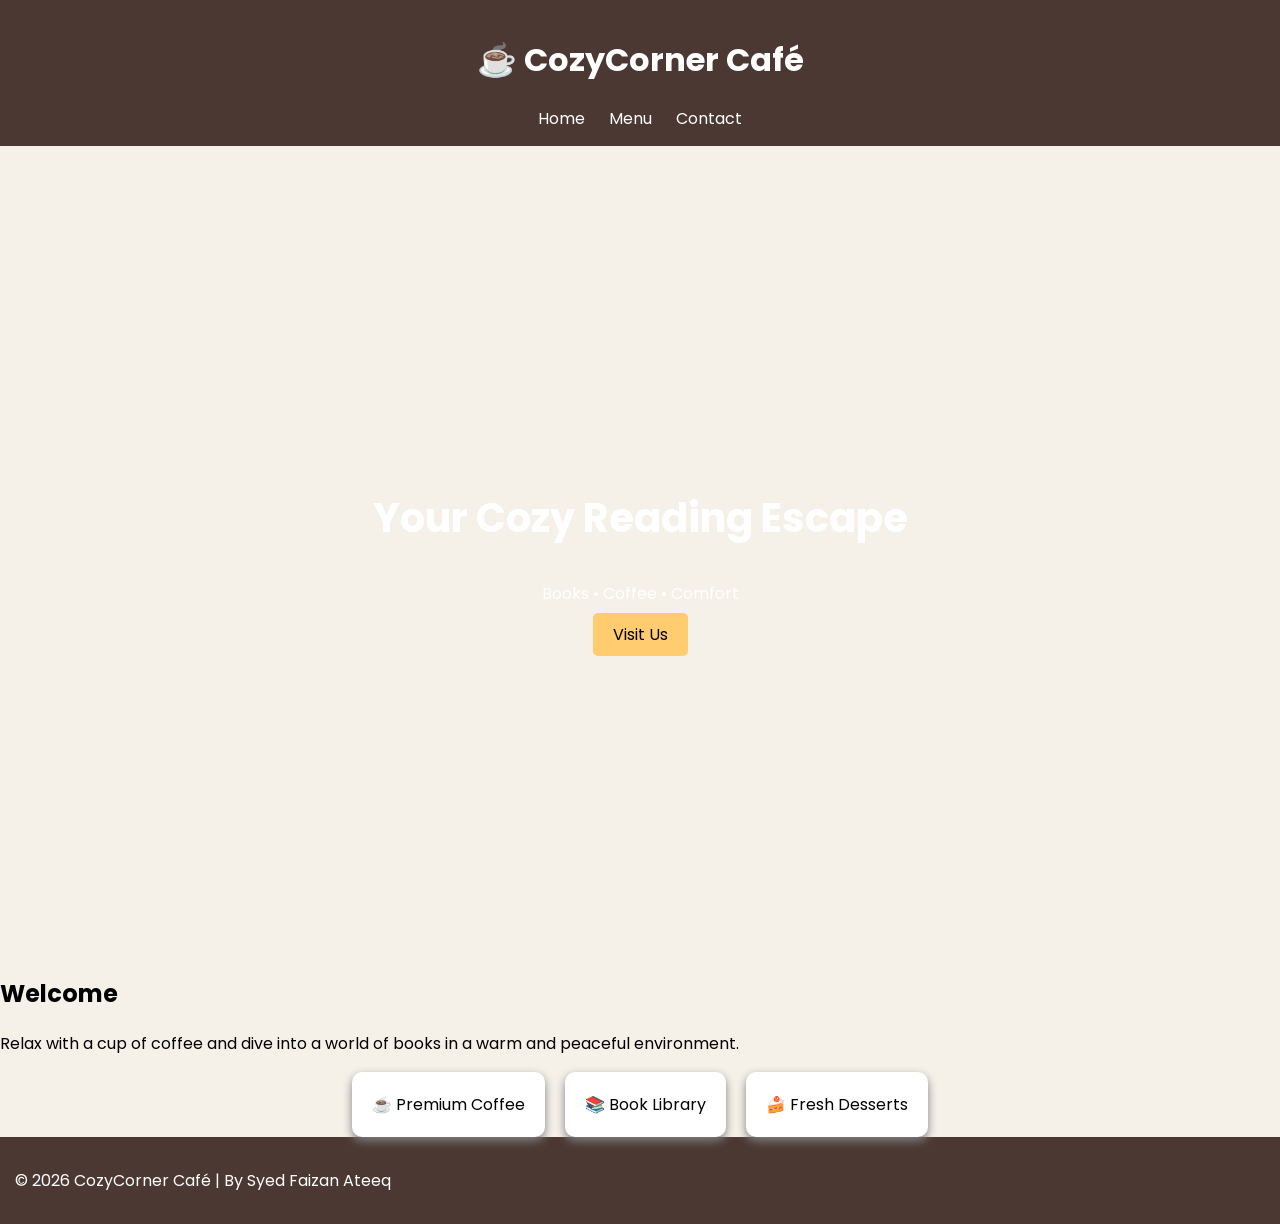
==== index.html @ ababa2d0 "Rename Index.html to index.html" ====
<!DOCTYPE html>
<html lang="en">
<head>
<meta charset="UTF-8">
<title>CozyCorner Café</title>

<link rel="stylesheet" href="styles.css">

<!-- Google Font -->
<link href="https://fonts.googleapis.com/css2?family=Poppins:wght@300;500;700&display=swap" rel="stylesheet">
<meta name="viewport" content="width=device-width, initial-scale=1.0">
</head>

<body>

<header>
    <h1>☕ CozyCorner Café</h1>
    <nav>
        <a href="index.html">Home</a>
        <a href="about.html">Menu</a>
        <a href="contact.html">Contact</a>
    </nav>
</header>

<section class="hero">
    <div class="hero-text">
        <h2>Your Cozy Reading Escape</h2>
        <p>Books • Coffee • Comfort</p>
        <a href="contact.html" class="btn">Visit Us</a>
    </div>
</section>

<section class="about">
    <h2>Welcome</h2>
    <p>Relax with a cup of coffee and dive into a world of books in a warm and peaceful environment.</p>
</section>

<section class="services">
    <div class="card">☕ Premium Coffee</div>
    <div class="card">📚 Book Library</div>
    <div class="card">🍰 Fresh Desserts</div>
</section>

<footer>
    <p>© 2026 CozyCorner Café | By Syed Faizan Ateeq</p>
</footer>

</body>
</html>
---- styles.css ----
html {
    scroll-behavior: smooth;
}

body {
    margin: 0;
    font-family: 'Poppins', sans-serif;
    background: #f5f1e9;
}

/* HEADER */
header {
    background: #4b3832;
    color: white;
    text-align: center;
    padding: 15px;
}

nav a {
    margin: 10px;
    color: white;
    text-decoration: none;
    transition: 0.3s;
}

nav a:hover {
    color: #ffcc70;
}

/* HERO */
.hero {
    background: url("https://images.unsplash.com/photo-1509042239860-f550ce710b93") center/cover no-repeat;
    height: 90vh;
    display: flex;
    justify-content: center;
    align-items: center;
    text-align: center;
    color: white;
}

.hero h2 {
    font-size: 40px;
}

/* BUTTON */
.btn {
    background: #ffcc70;
    padding: 10px 20px;
    text-decoration: none;
    color: black;
    border-radius: 5px;
    transition: 0.3s;
}

.btn:hover {
    background: #ffaa00;
}

/* CARDS */
.services {
    display: flex;
    justify-content: center;
    gap: 20px;
    flex-wrap: wrap;
}

.card {
    background: white;
    padding: 20px;
    border-radius: 10px;
    box-shadow: 0 4px 10px gray;
    transition: 0.3s;
}

.card:hover {
    transform: scale(1.1);
}

/* GRID */
.grid {
    display: grid;
    grid-template-columns: repeat(auto-fit, minmax(200px, 1fr));
    gap: 20px;
}

/* CONTACT */
input, textarea {
    width: 80%;
    padding: 10px;
    margin: 10px;
}

/* FOOTER */
footer {
    background: #4b3832;
    color: white;
    padding: 15px;
}

/* MOBILE */
@media (max-width: 768px) {
    .hero h2 {
        font-size: 25px;
    }
}
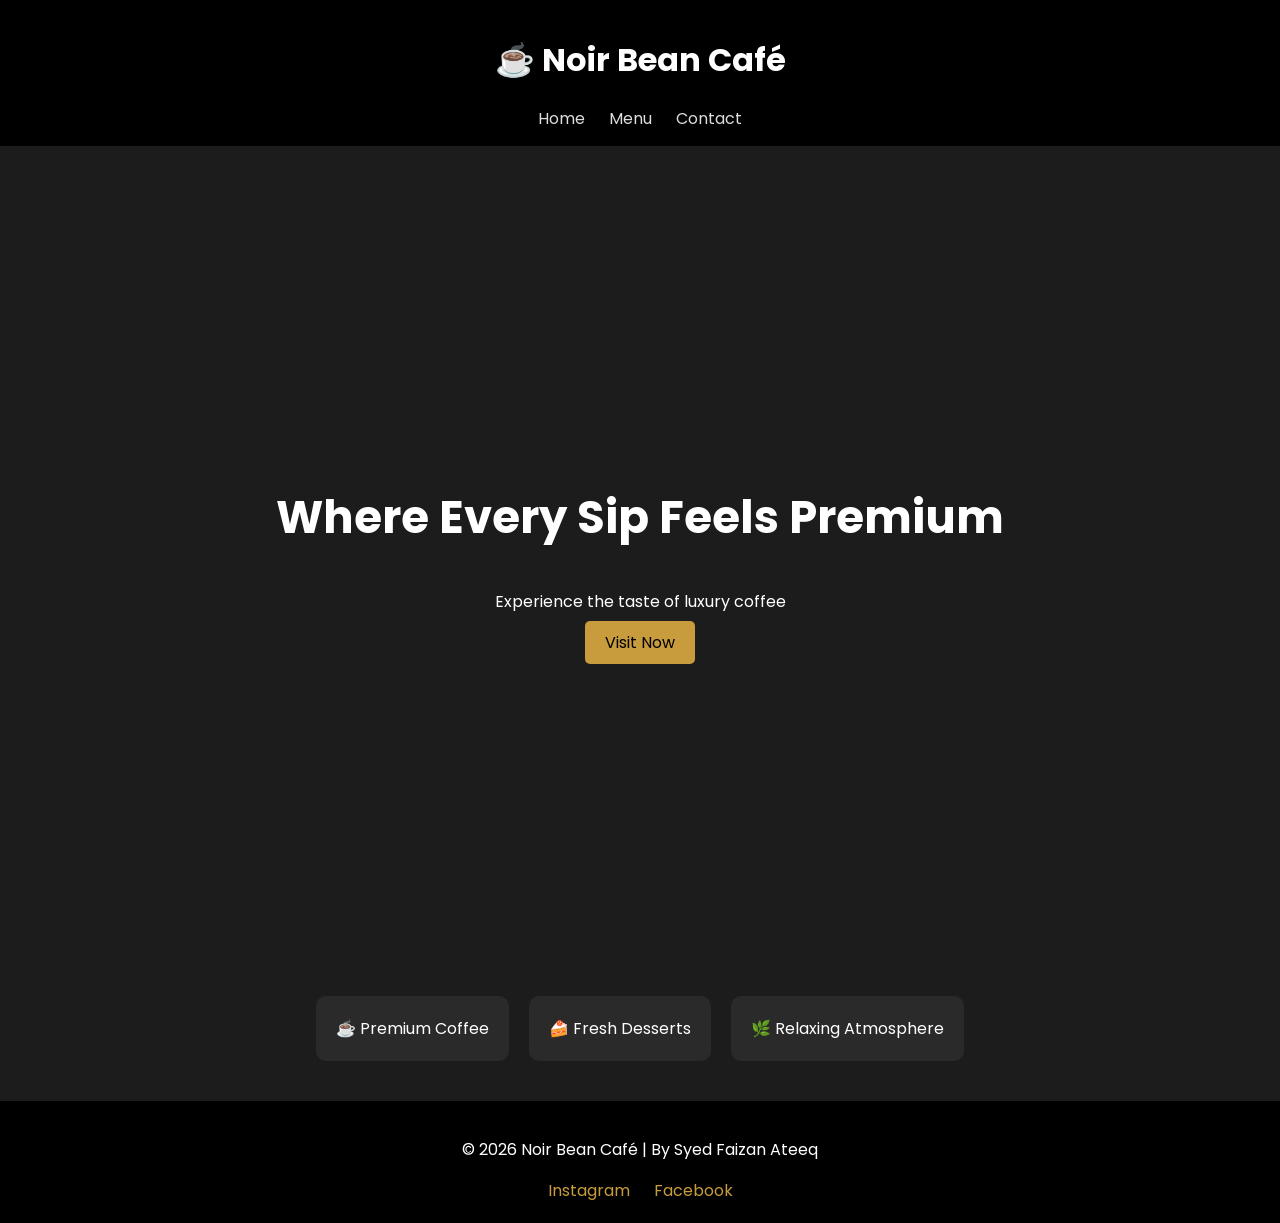
==== commit 0650a9c7: "Update index.html" ====
--- a/index.html
+++ b/index.html
@@ -2,19 +2,17 @@
 <html lang="en">
 <head>
 <meta charset="UTF-8">
-<title>CozyCorner Café</title>
+<meta name="viewport" content="width=device-width, initial-scale=1.0">
+<title>Noir Bean Café</title>
 
 <link rel="stylesheet" href="styles.css">
-
-<!-- Google Font -->
 <link href="https://fonts.googleapis.com/css2?family=Poppins:wght@300;500;700&display=swap" rel="stylesheet">
-<meta name="viewport" content="width=device-width, initial-scale=1.0">
 </head>
 
 <body>
 
 <header>
-    <h1>☕ CozyCorner Café</h1>
+    <h1>☕ Noir Bean Café</h1>
     <nav>
         <a href="index.html">Home</a>
         <a href="about.html">Menu</a>
@@ -23,27 +21,27 @@
 </header>
 
 <section class="hero">
-    <div class="hero-text">
-        <h2>Your Cozy Reading Escape</h2>
-        <p>Books • Coffee • Comfort</p>
-        <a href="contact.html" class="btn">Visit Us</a>
+    <div>
+        <h2>Where Every Sip Feels Premium</h2>
+        <p>Experience the taste of luxury coffee</p>
+        <a href="contact.html" class="btn">Visit Now</a>
     </div>
-</section>
-
-<section class="about">
-    <h2>Welcome</h2>
-    <p>Relax with a cup of coffee and dive into a world of books in a warm and peaceful environment.</p>
 </section>
 
 <section class="services">
     <div class="card">☕ Premium Coffee</div>
-    <div class="card">📚 Book Library</div>
     <div class="card">🍰 Fresh Desserts</div>
+    <div class="card">🌿 Relaxing Atmosphere</div>
 </section>
 
 <footer>
-    <p>© 2026 CozyCorner Café | By Syed Faizan Ateeq</p>
+    <p>© 2026 Noir Bean Café | By Syed Faizan Ateeq</p>
+    <div class="social">
+        <a href="#">Instagram</a>
+        <a href="#">Facebook</a>
+    </div>
 </footer>
 
 </body>
 </html>
+</html>
--- a/styles.css
+++ b/styles.css
@@ -5,26 +5,26 @@
 body {
     margin: 0;
     font-family: 'Poppins', sans-serif;
-    background: #f5f1e9;
+    background: #1c1c1c;
+    color: white;
 }
 
 /* HEADER */
 header {
-    background: #4b3832;
-    color: white;
+    background: #000;
+    padding: 15px;
     text-align: center;
-    padding: 15px;
 }
 
 nav a {
+    color: #ddd;
     margin: 10px;
-    color: white;
     text-decoration: none;
     transition: 0.3s;
 }
 
 nav a:hover {
-    color: #ffcc70;
+    color: #c89b3c;
 }
 
 /* HERO */
@@ -35,25 +35,19 @@
     justify-content: center;
     align-items: center;
     text-align: center;
-    color: white;
 }
 
 .hero h2 {
-    font-size: 40px;
+    font-size: 45px;
 }
 
 /* BUTTON */
 .btn {
-    background: #ffcc70;
+    background: #c89b3c;
     padding: 10px 20px;
+    color: black;
     text-decoration: none;
-    color: black;
     border-radius: 5px;
-    transition: 0.3s;
-}
-
-.btn:hover {
-    background: #ffaa00;
 }
 
 /* CARDS */
@@ -61,14 +55,14 @@
     display: flex;
     justify-content: center;
     gap: 20px;
+    padding: 40px;
     flex-wrap: wrap;
 }
 
 .card {
-    background: white;
+    background: #2a2a2a;
     padding: 20px;
     border-radius: 10px;
-    box-shadow: 0 4px 10px gray;
     transition: 0.3s;
 }
 
@@ -81,25 +75,51 @@
     display: grid;
     grid-template-columns: repeat(auto-fit, minmax(200px, 1fr));
     gap: 20px;
+    padding: 40px;
+}
+
+.box {
+    background: #2a2a2a;
+    padding: 20px;
+    border-radius: 10px;
 }
 
 /* CONTACT */
-input, textarea {
+.contact input, .contact textarea {
     width: 80%;
+    margin: 10px;
     padding: 10px;
+}
+
+/* MAP */
+iframe {
+    margin-top: 20px;
+    box-shadow: 0 4px 10px black;
+}
+
+/* SOCIAL */
+.social a {
     margin: 10px;
+    color: #c89b3c;
+    text-decoration: none;
 }
 
 /* FOOTER */
 footer {
-    background: #4b3832;
-    color: white;
-    padding: 15px;
+    background: black;
+    padding: 20px;
+    text-align: center;
 }
 
 /* MOBILE */
 @media (max-width: 768px) {
+    .services {
+        flex-direction: column;
+    }
+
     .hero h2 {
         font-size: 25px;
     }
-}+}
+    }
+}
